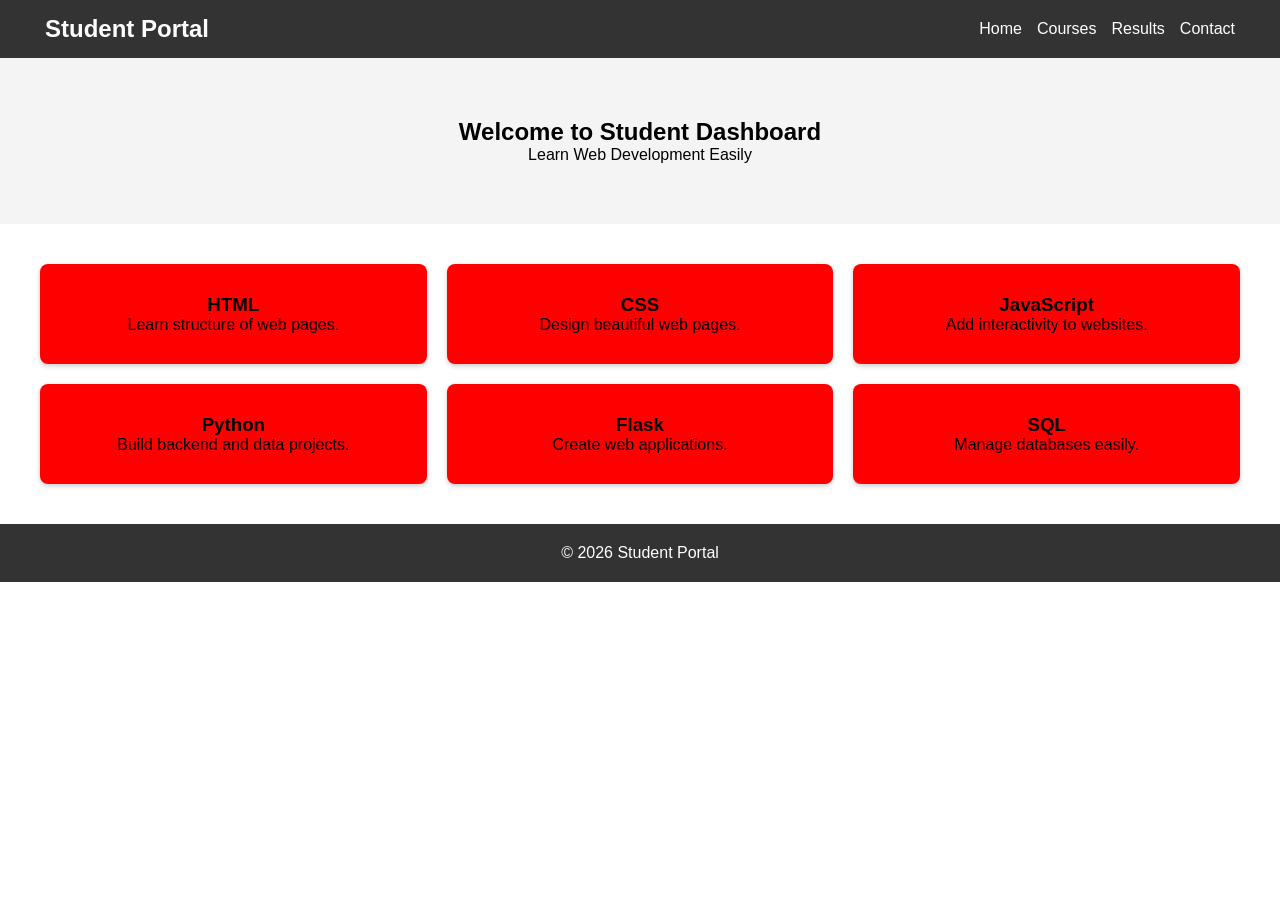
==== index.html @ 97cdd5de "html code practicing to learn git" ====
<!DOCTYPE html>
<html lang="en">
<head>
<meta charset="UTF-8">
<meta name="viewport" content="width=device-width, initial-scale=1.0">
<title>Student Dashboard</title>
<link rel="stylesheet" href="style.css">
</head>

<body>

<!-- Navbar -->
<nav class="navbar">
    <h2 class="logo">Student Portal</h2>
    <ul class="menu">
        <li>Home</li>
        <li>Courses</li>
        <li>Results</li>
        <li>Contact</li>
    </ul>
</nav>

<!-- Hero Section -->
<section class="hero">
    <h1>Welcome to Student Dashboard</h1>
    <p>Learn Web Development Easily</p>
</section>

<!-- Card Section -->
<section class="cards">

<div class="card">
<h3>HTML</h3>
<p>Learn structure of web pages.</p>
</div>

<div class="card">
<h3>CSS</h3>
<p>Design beautiful web pages.</p>
</div>

<div class="card">
<h3>JavaScript</h3>
<p>Add interactivity to websites.</p>
</div>

<div class="card">
<h3>Python</h3>
<p>Build backend and data projects.</p>
</div>

<div class="card">
<h3>Flask</h3>
<p>Create web applications.</p>
</div>

<div class="card">
<h3>SQL</h3>
<p>Manage databases easily.</p>
</div>

</section>

<!-- Footer -->
<footer>
<p>© 2026 Student Portal</p>
</footer>

</body>
</html>
---- style.css ----
/* Reset */
*{
margin:0;
padding:0;
box-sizing:border-box;
font-family:Arial;
}

/* Navbar using FLEXBOX */
.navbar{
display:flex;
justify-content:space-between;
align-items:center;
background:#333;
color:white;
padding:15px 45px;
}

.menu{
display:flex;
list-style:none;
gap:15px;
}

.menu li{
cursor:pointer;
}

/* Hero section */
.hero{
text-align:center;
padding:60px;
background:#f4f4f4;
}

/* GRID layout for cards */ 
.cards{
display:grid;
grid-template-columns:repeat(3,1fr);
gap:20px;
padding:40px;
}

.card{
background:red;
padding:30px;
border-radius:8px;
box-shadow:0 2px 5px rgba(9, 0, 0, 0.2);
text-align:center;
}

/* Footer */
footer{
text-align:center;
background:#333;
color:white;
padding:20px;
}

/* MEDIA QUERY (Responsive Design) */

@media(max-width:900px){

.cards{
grid-template-columns:repeat(2,1fr);
}

}

@media(max-width:600px){

.navbar{
flex-direction:column;
gap:10px;
}

.menu{
flex-direction:column;
align-items:center;
}

.cards{
grid-template-columns:1fr;
}

}
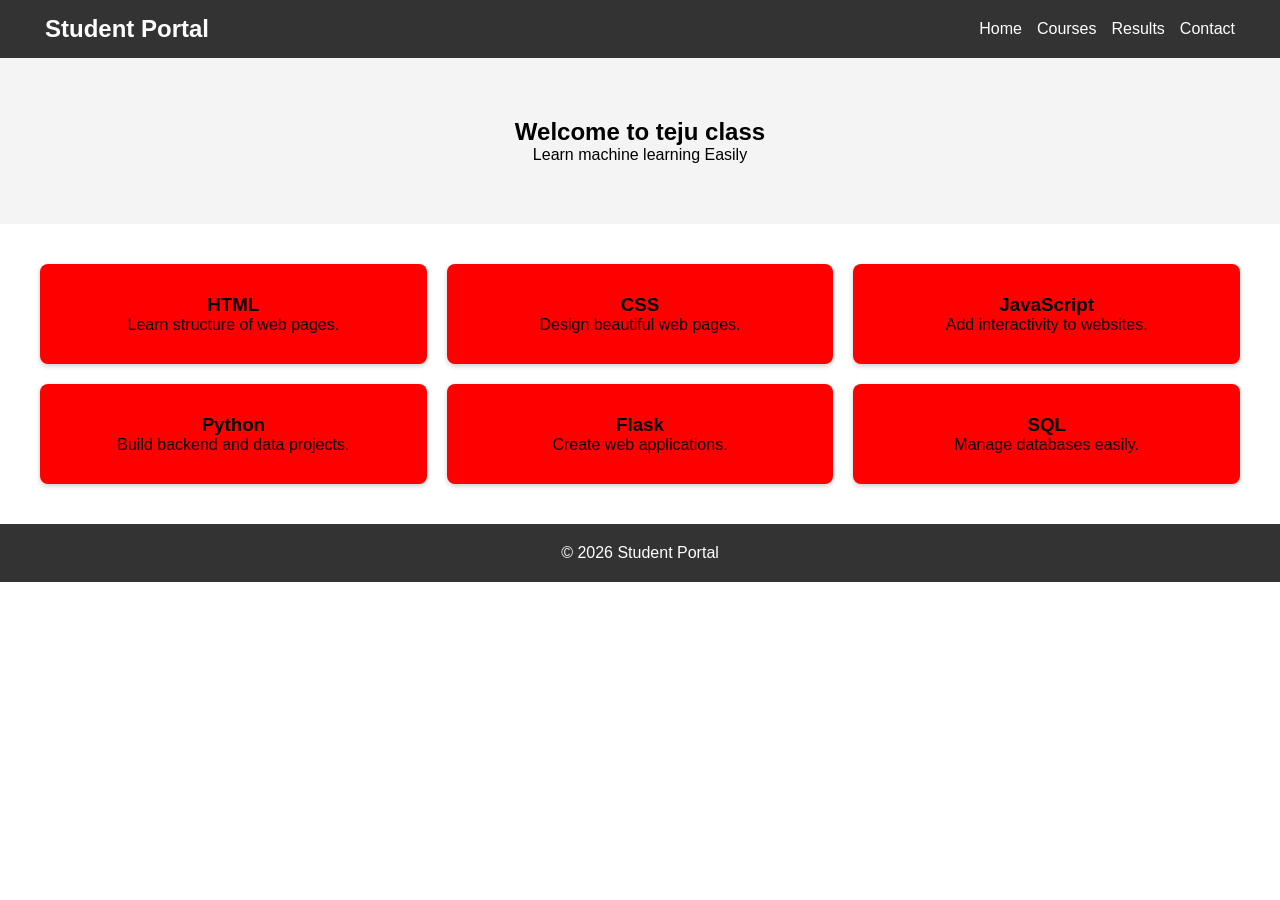
==== commit b006137b: "changed code on the index file" ====
--- a/index.html
+++ b/index.html
@@ -22,8 +22,8 @@
 
 <!-- Hero Section -->
 <section class="hero">
-    <h1>Welcome to Student Dashboard</h1>
-    <p>Learn Web Development Easily</p>
+    <h1>Welcome to teju class </h1>
+    <p>Learn machine learning Easily</p>
 </section>
 
 <!-- Card Section -->
